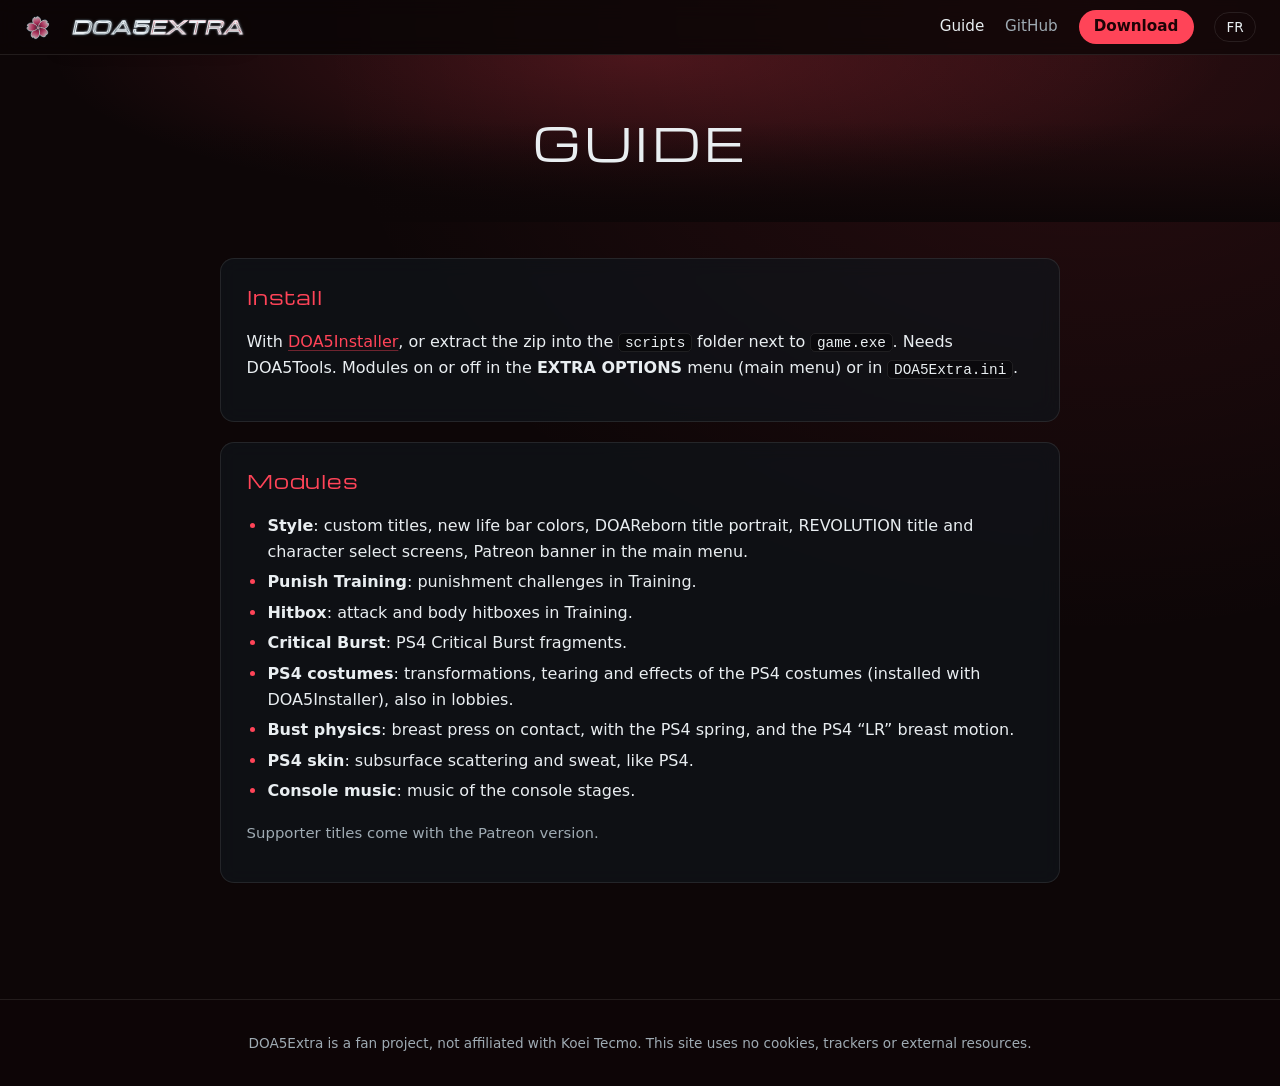
==== docs/infos.html @ 9cd63836 "Add files via upload" ====
<!DOCTYPE html>
<html lang="en" data-lang="en">
<head>
<meta charset="utf-8">
<meta name="viewport" content="width=device-width, initial-scale=1">
<title>DOA5Extra – Guide</title>
<meta name="description" content="Extra modules for Dead or Alive 5 Last Round: Punish Training, hitboxes, Critical Burst effects.">
<link rel="stylesheet" href="style.css">
<link rel="icon" href="reborn.svg" type="image/svg+xml">
<script src="lang.js"></script>
<script src="site.js" defer></script>
</head>
<body>
<nav>
  <a class="retour" href="/" title="DOA Reborn"><img src="reborn.svg" alt="DOA Reborn" width="28" height="28"></a>
  <a class="marque" href="index.html"><span class="mot">D<span class="o">O</span>A5<span class="acc">Extra</span></span></a>
  <a href="infos.html" class="actif"><span class="en">Guide</span><span class="fr">Guide</span></a>
  <a href="https://github.com/DOAReborn/DOA5Extra">GitHub</a>
  <a class="telecharger" href="https://github.com/DOAReborn/DOA5Extra/releases/latest/download/DOA5Extra.zip"><span class="en">Download</span><span class="fr">Télécharger</span></a>
  <button id="langue" type="button" title="EN / FR"><span class="en">FR</span><span class="fr">EN</span></button>
</nav>
<header class="bandeau">
  <h1><span class="en">Guide</span><span class="fr">Guide</span></h1>
</header>
<main>

<section>
  <h2 class="en">Install</h2><h2 class="fr">Installation</h2>
  <p class="en">With <a href="/DOA5Installer/">DOA5Installer</a>, or extract the zip into the <code>scripts</code> folder next to <code>game.exe</code>. Needs DOA5Tools. Modules on or off in the <strong>EXTRA OPTIONS</strong> menu (main menu) or in <code>DOA5Extra.ini</code>.</p>
  <p class="fr">Avec <a href="/DOA5Installer/">DOA5Installer</a>, ou extraire le zip dans le dossier <code>scripts</code> à côté de <code>game.exe</code>. Nécessite DOA5Tools. Modules activés ou désactivés dans le menu <strong>EXTRA OPTIONS</strong> (menu principal) ou dans <code>DOA5Extra.ini</code>.</p>
</section>

<section>
  <h2 class="en">Modules</h2><h2 class="fr">Modules</h2>
  <ul class="en">
    <li><strong>Style</strong>: custom titles, new life bar colors, DOAReborn title portrait, REVOLUTION title and character select screens, Patreon banner in the main menu.</li>
    <li><strong>Punish Training</strong>: punishment challenges in Training.</li>
    <li><strong>Hitbox</strong>: attack and body hitboxes in Training.</li>
    <li><strong>Critical Burst</strong>: PS4 Critical Burst fragments.</li>
    <li><strong>PS4 costumes</strong>: transformations, tearing and effects of the PS4 costumes (installed with DOA5Installer), also in lobbies.</li>
    <li><strong>Bust physics</strong>: breast press on contact, with the PS4 spring, and the PS4 “LR” breast motion.</li>
    <li><strong>PS4 skin</strong>: subsurface scattering and sweat, like PS4.</li>
    <li><strong>Console music</strong>: music of the console stages.</li>
  </ul>
  <ul class="fr">
    <li><strong>Style</strong> : titres custom, nouvelles couleurs de la barre de vie, portrait DOAReborn, écran titre et sélection des persos REVOLUTION, bannière Patreon au menu principal.</li>
    <li><strong>Punish Training</strong> : défis de punition au training.</li>
    <li><strong>Hitbox</strong> : hitbox des coups et du corps au training.</li>
    <li><strong>Critical Burst</strong> : fragments PS4 du Critical Burst.</li>
    <li><strong>Costumes PS4</strong> : transformations, déchirures et effets des costumes PS4 (installés par DOA5Installer), aussi en salon.</li>
    <li><strong>Physique de la poitrine</strong> : écrasement au contact, avec le ressort PS4, et le mouvement « LR » de la PS4.</li>
    <li><strong>Peau PS4</strong> : diffusion sous la peau et sueur, comme sur PS4.</li>
    <li><strong>Musique console</strong> : musique des stages console.</li>
  </ul>
  <p class="note en">Supporter titles come with the Patreon version.</p>
  <p class="note fr">Les titres de soutien sont dans la version Patreon.</p>
</section>

</main>
<footer>
  <span class="en">DOA5Extra is a fan project, not affiliated with Koei Tecmo. This site uses no cookies, trackers or external resources.</span>
  <span class="fr">DOA5Extra est un projet de fans, sans lien avec Koei Tecmo. Ce site n’utilise ni cookies, ni traceurs, ni ressources externes.</span>
</footer>
</body>
</html>
---- docs/style.css ----
:root { --acc:#ff4458; --acc-fonce:#86101f; --acc-rgb:255,68,88; }

@font-face { font-family:"Titre"; src:url("fonts/Michroma-Regular.ttf") format("truetype"); font-weight:100 900; font-display:swap; }

:root { --bg:#0d0607; --carte:rgba(16,22,28,.66); --ligne:rgba(255,255,255,.09); --texte:#e9eef1; --gris:#9fabb3; --code:rgba(0,0,0,.45); }
* { box-sizing:border-box; }
html[data-lang="en"] .fr, html[data-lang="fr"] .en { display:none !important; }
html { scroll-behavior:smooth; }
body { margin:0; min-height:100vh; display:flex; flex-direction:column; color:var(--texte); font:16px/1.65 system-ui,-apple-system,"Segoe UI",Roboto,sans-serif;
  background:radial-gradient(ellipse at 85% 0%, rgba(var(--acc-rgb),.12), transparent 50%), var(--bg); background-attachment:fixed; }
a { color:var(--acc); text-decoration-color:rgba(var(--acc-rgb),.4); text-underline-offset:3px; }
a:hover { text-decoration-color:var(--acc); }
::selection { background:rgba(var(--acc-rgb),.35); }

.mot { display:inline-block; transform:skewX(-12deg); font-family:"Titre","Eurostile Extended","Arial Black",sans-serif; text-transform:uppercase; letter-spacing:.06em;
  -webkit-text-stroke:.07em #eef4f8; paint-order:stroke fill; color:transparent;
  background:linear-gradient(180deg,#c3d3dc 0%,#4f6b7a 30%,#0b1820 50%,#1f3a48 70%,#7c9cad 100%); -webkit-background-clip:text; background-clip:text;
  filter:drop-shadow(0 0 1px #5d6d78) drop-shadow(0 4px 12px rgba(0,0,0,.75)); }
.mot .o { display:inline-block; transform:scaleY(.96); background:inherit; -webkit-background-clip:text; background-clip:text; }
.mot .acc { background:linear-gradient(180deg,#ffecee 0%,var(--acc) 30%,#2e0409 50%,var(--acc-fonce) 70%,#ffb4bd 100%); -webkit-background-clip:text; background-clip:text; }

nav { position:sticky; top:0; z-index:10; display:flex; align-items:center; gap:1.3rem; padding:.6rem 1.5rem;
  background:rgba(13,6,7,.7); backdrop-filter:blur(10px); border-bottom:1px solid var(--ligne); }
nav a { position:relative; color:var(--gris); text-decoration:none; font-size:.95rem; transition:color .2s; }
nav a:not(.marque):not(.retour)::after { content:""; position:absolute; left:0; right:0; bottom:-4px; height:2px; background:var(--acc); transform:scaleX(0); transition:transform .25s; }
nav a:hover, nav a.actif { color:var(--texte); }
nav a:hover::after, nav a.actif::after { transform:scaleX(1); }
.retour { display:flex; align-items:center; opacity:.75; transition:opacity .2s; }
.retour img { transition:transform .6s cubic-bezier(.3,1.6,.5,1); }
.retour:hover { opacity:1; }
.retour:hover img { transform:rotate(216deg) scale(1.1); }
.marque { margin-right:auto; }
.marque .mot { font-size:1.1rem; }
nav .telecharger { color:#1e0306; background:var(--acc); padding:.3rem .95rem; border-radius:999px; font-weight:600; }
nav .telecharger:hover { color:#1e0306; filter:brightness(1.1); }
#langue { background:none; border:1px solid var(--ligne); color:var(--texte); border-radius:20px; padding:.2rem .7rem; cursor:pointer; font:inherit; font-size:.85rem; }
#langue:hover { border-color:var(--acc); }

.hero { position:relative; overflow:hidden; isolation:isolate; display:flex; flex-direction:column; justify-content:center; align-items:flex-start;
  min-height:min(72vh,640px); padding:3rem max(1.5rem,6vw); }
.hero::before { content:""; position:absolute; inset:0; z-index:-3;
  background:radial-gradient(ellipse at 78% 45%, rgba(var(--acc-rgb),.16), transparent 60%), var(--bg); }
.hero::after { content:""; position:absolute; inset:0; z-index:-1;
  background:linear-gradient(90deg, var(--bg) 0%, rgba(13,6,7,.7) 30%, transparent 60%), linear-gradient(to bottom, transparent 60%, var(--bg)); }
.hero h1 { font-size:clamp(2.2rem,7vw,4.6rem); line-height:1.1; margin:0 0 .5rem; }
.hero p { color:#cdd6db; font-size:1.15rem; max-width:520px; margin:0 0 1.8rem; text-shadow:0 1px 10px rgba(0,0,0,.8); }
.hero .note { margin:.8rem 0 0; font-size:.9rem; }

.btn { position:relative; overflow:hidden; display:inline-block; color:#1e0306; text-decoration:none; font-weight:700; padding:.8rem 1.7rem; border-radius:999px; margin:.25rem .4rem .25rem 0;
  background:linear-gradient(135deg,#ffb4bd,var(--acc) 45%,var(--acc-fonce)); transition:transform .2s, filter .2s; }
.btn::after { content:""; position:absolute; inset:0; background:linear-gradient(110deg,transparent 30%,rgba(255,255,255,.5) 50%,transparent 70%); transform:translateX(-120%); transition:transform .7s; }
.btn:hover { transform:translateY(-2px); filter:brightness(1.08); }
.btn:hover::after { transform:translateX(120%); }
.btn.alt { color:var(--texte); background:rgba(255,255,255,.04); border:1px solid rgba(var(--acc-rgb),.45); backdrop-filter:blur(6px); }
.btn.alt:hover { background:rgba(var(--acc-rgb),.1); filter:none; }

.tuiles { display:grid; grid-template-columns:repeat(auto-fit,minmax(190px,1fr)); gap:1rem; width:100%; max-width:1080px; margin:0 auto; padding:0 1.25rem 4rem; }
.tuile, section { position:relative; background:var(--carte); border:1px solid var(--ligne); border-radius:14px; backdrop-filter:blur(10px);
  transition:transform .25s, border-color .25s; }
.tuile { padding:1.25rem 1.2rem; border-top:2px solid rgba(var(--acc-rgb),.5); }
.tuile:hover { transform:translateY(-3px); border-color:rgba(var(--acc-rgb),.4); }
.tuile b { display:block; font-family:"Titre",sans-serif; font-size:.95rem; letter-spacing:.04em; margin-bottom:.45rem; color:var(--texte); }
.tuile p { margin:0; color:var(--gris); font-size:.93rem; }

.bandeau { position:relative; overflow:hidden; isolation:isolate; padding:3.2rem 1.25rem 2.6rem; text-align:center; }
.bandeau::before { content:""; position:absolute; inset:0; z-index:-2;
  background:radial-gradient(ellipse at 50% 0%, rgba(var(--acc-rgb),.22), transparent 65%); }
.bandeau::after { content:""; position:absolute; inset:0; z-index:-1; background:linear-gradient(to bottom, transparent 40%, var(--bg)); }
.bandeau h1 { font-family:"Titre",sans-serif; font-weight:400; font-size:clamp(1.8rem,5vw,2.8rem); letter-spacing:.08em; text-transform:uppercase; margin:0; }
.bandeau p { color:#cdd6db; margin:.5rem auto 0; max-width:620px; }
main { flex:1; width:100%; max-width:880px; margin:0 auto; padding:1rem 1.25rem 6rem; }
section { padding:1.4rem 1.6rem; margin:1.25rem 0; }
h2 { margin-top:0; font-family:"Titre",sans-serif; font-weight:400; font-size:1.2rem; letter-spacing:.05em; color:var(--acc); }
h3 { margin:1.2rem 0 .25rem; font-size:1.05rem; }
code { background:var(--code); border:1px solid var(--ligne); padding:.05rem .35rem; border-radius:5px; font-size:.9em; }
pre { background:var(--code); border:1px solid var(--ligne); border-left:3px solid var(--acc); padding:.8rem 1rem; border-radius:8px; overflow-x:auto; }
pre code { border:0; padding:0; background:none; }
ul, ol { padding-left:1.3rem; }
li { margin:.25rem 0; }
li::marker { color:var(--acc); }
.note { color:var(--gris); font-size:.93rem; }
.etat { display:inline-block; font-family:system-ui,sans-serif; font-size:.7rem; font-weight:700; text-transform:uppercase; letter-spacing:.08em; padding:.12rem .6rem; border-radius:20px; margin-left:.5rem; vertical-align:middle; }
.etat.etude { background:rgba(var(--acc-rgb),.15); color:var(--acc); }
.etat.idee { background:rgba(255,255,255,.08); color:var(--gris); }

footer { text-align:center; color:var(--gris); font-size:.85rem; padding:2rem 1rem; border-top:1px solid var(--ligne); background:rgba(13,6,7,.8); }

@media (max-width:700px) {
  nav { gap:.8rem; padding:.6rem 1rem; }
  .marque .mot { font-size:.95rem; }
  .hero { align-items:center; text-align:center; }
  .hero::after { background:linear-gradient(rgba(13,6,7,.55), rgba(13,6,7,.8)), linear-gradient(to bottom, transparent 60%, var(--bg)); }
}
@media (prefers-reduced-motion:reduce) { *, *::before, *::after { transition:none !important; } }

.decor { position:absolute; inset:0; z-index:-2; overflow:hidden; transform:translate(var(--px,0),var(--py,0)); transition:transform .4s ease-out;
  -webkit-mask:linear-gradient(90deg, transparent 22%, #000 62%); mask:linear-gradient(90deg, transparent 22%, #000 62%); }
.decor svg { position:absolute; right:2%; top:50%; width:min(58vw,640px); transform:translateY(-50%); overflow:visible; }
.decor .coeur { fill:url(#lueur); animation:coeur 3.2s ease-in-out infinite; transform-origin:200px 200px; }
.decor .onde { fill:none; stroke:rgba(var(--acc-rgb),.55); stroke-width:1.2; transform-origin:200px 200px; animation:onde 3.2s ease-out infinite; }
.decor .onde.b { animation-delay:-1.6s; }
.decor .eclat polygon { transform-box:fill-box; transform-origin:left center; fill:rgba(var(--acc-rgb),.75); filter:drop-shadow(0 0 6px rgba(var(--acc-rgb),.8));
  animation:eclat var(--d) cubic-bezier(.2,.7,.3,1) var(--r) infinite; }
@keyframes coeur { 50% { transform:scale(1.15); opacity:.8; } }
@keyframes onde { 0% { transform:scale(.25); opacity:0; } 15% { opacity:.8; } 100% { transform:scale(1.6); opacity:0; } }
@keyframes eclat { 0% { transform:translateX(18px) scaleX(.4); opacity:0; } 12% { opacity:1; } 100% { transform:translateX(150px) scaleX(1); opacity:0; } }
.btn.off { color:var(--gris); background:rgba(255,255,255,.05); border:1px solid var(--ligne); cursor:default; }
.btn.off::after { display:none; }
.btn.off:hover { transform:none; filter:none; }
.hero > .etat { margin:-.2rem 0 1.2rem; }
@media (max-width:700px) { .decor { opacity:.45; } }
@media (prefers-reduced-motion:reduce) { .decor * { animation:none !important; } }
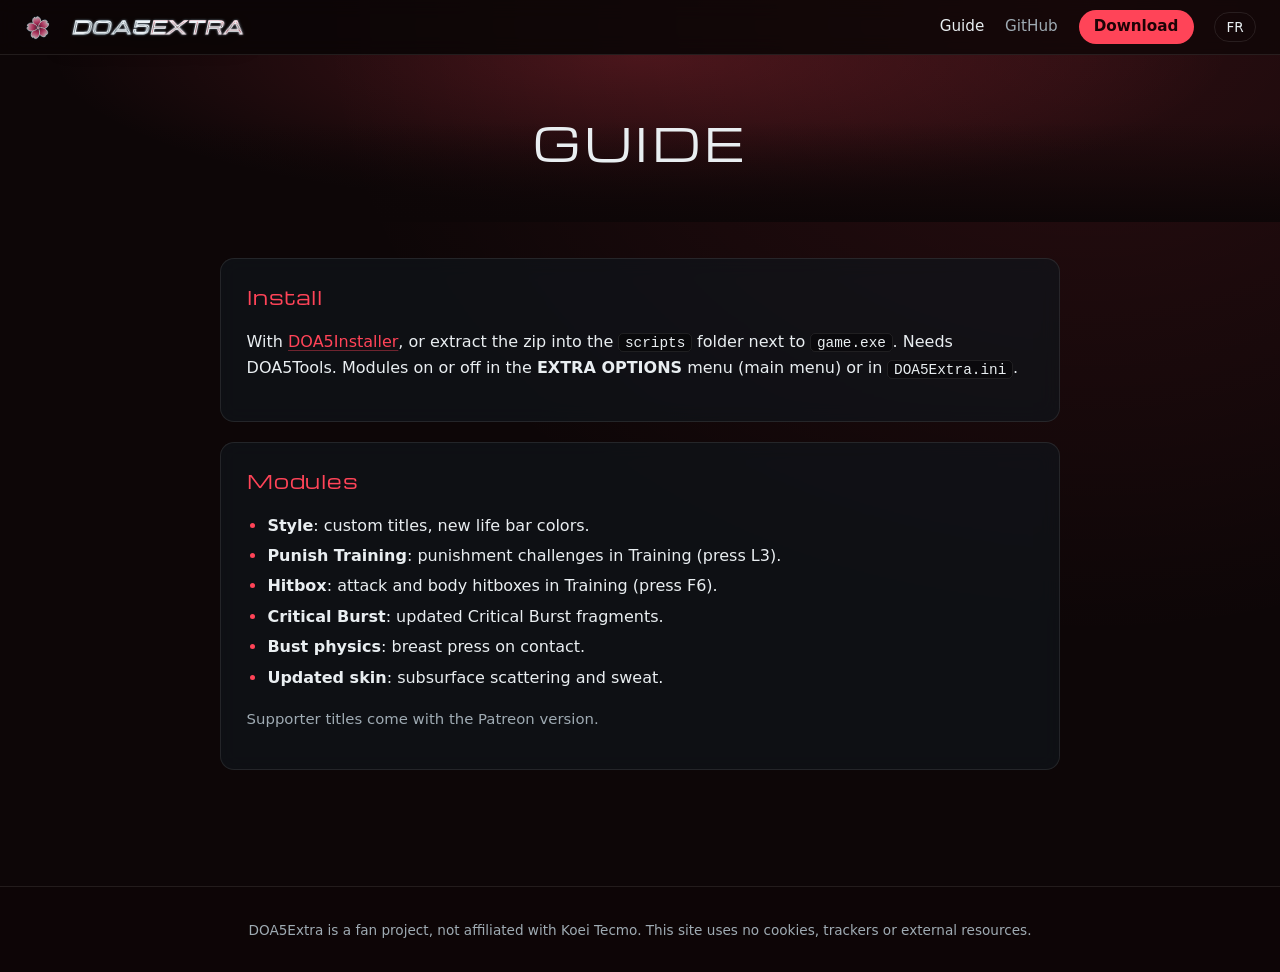
==== commit 54b7ac77: "Add files via upload" ====
--- a/docs/infos.html
+++ b/docs/infos.html
@@ -33,24 +33,20 @@
 <section>
   <h2 class="en">Modules</h2><h2 class="fr">Modules</h2>
   <ul class="en">
-    <li><strong>Style</strong>: custom titles, new life bar colors, DOAReborn title portrait, REVOLUTION title and character select screens, Patreon banner in the main menu.</li>
-    <li><strong>Punish Training</strong>: punishment challenges in Training.</li>
-    <li><strong>Hitbox</strong>: attack and body hitboxes in Training.</li>
-    <li><strong>Critical Burst</strong>: PS4 Critical Burst fragments.</li>
-    <li><strong>PS4 costumes</strong>: transformations, tearing and effects of the PS4 costumes (installed with DOA5Installer), also in lobbies.</li>
-    <li><strong>Bust physics</strong>: breast press on contact, with the PS4 spring, and the PS4 “LR” breast motion.</li>
-    <li><strong>PS4 skin</strong>: subsurface scattering and sweat, like PS4.</li>
-    <li><strong>Console music</strong>: music of the console stages.</li>
+    <li><strong>Style</strong>: custom titles, new life bar colors.</li>
+    <li><strong>Punish Training</strong>: punishment challenges in Training (press L3).</li>
+    <li><strong>Hitbox</strong>: attack and body hitboxes in Training (press F6).</li>
+    <li><strong>Critical Burst</strong>: updated Critical Burst fragments.</li>
+    <li><strong>Bust physics</strong>: breast press on contact.</li>
+    <li><strong>Updated skin</strong>: subsurface scattering and sweat.</li>
   </ul>
   <ul class="fr">
-    <li><strong>Style</strong> : titres custom, nouvelles couleurs de la barre de vie, portrait DOAReborn, écran titre et sélection des persos REVOLUTION, bannière Patreon au menu principal.</li>
-    <li><strong>Punish Training</strong> : défis de punition au training.</li>
-    <li><strong>Hitbox</strong> : hitbox des coups et du corps au training.</li>
-    <li><strong>Critical Burst</strong> : fragments PS4 du Critical Burst.</li>
-    <li><strong>Costumes PS4</strong> : transformations, déchirures et effets des costumes PS4 (installés par DOA5Installer), aussi en salon.</li>
-    <li><strong>Physique de la poitrine</strong> : écrasement au contact, avec le ressort PS4, et le mouvement « LR » de la PS4.</li>
-    <li><strong>Peau PS4</strong> : diffusion sous la peau et sueur, comme sur PS4.</li>
-    <li><strong>Musique console</strong> : musique des stages console.</li>
+    <li><strong>Style</strong> : titres custom, nouvelles couleurs de la barre de vie.</li>
+    <li><strong>Punish Training</strong> : défis de punition au training (touche L3).</li>
+    <li><strong>Hitbox</strong> : hitbox des coups et du corps au training (touche F6).</li>
+    <li><strong>Critical Burst</strong> : fragments du Critical Burst revus.</li>
+    <li><strong>Physique de la poitrine</strong> : écrasement au contact.</li>
+    <li><strong>Peau revue</strong> : diffusion sous la peau et sueur.</li>
   </ul>
   <p class="note en">Supporter titles come with the Patreon version.</p>
   <p class="note fr">Les titres de soutien sont dans la version Patreon.</p>
